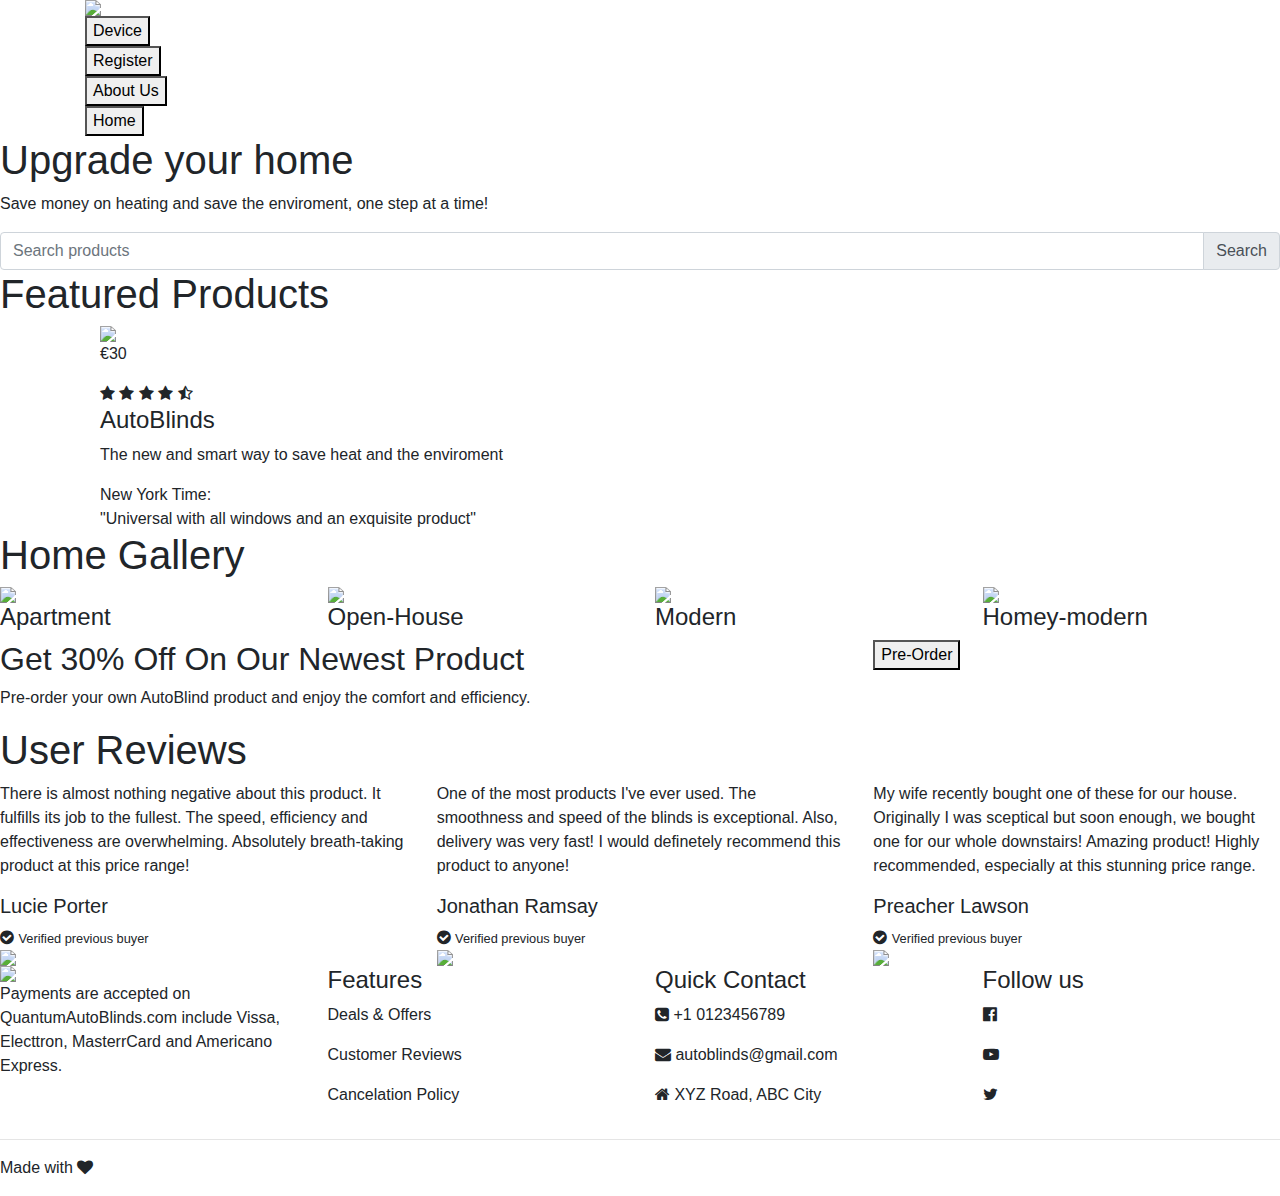
==== index.html @ b2de6f44 "Create index.html" ====
<html>
  <head>
    <title>
      QuantumAutoBlinds
    </title>
    <!--adding stylesheets-->
    <link rel="stylesheet" href="style.css"/>
    <link rel="stylesheet" href="https://stackpath.bootstrapcdn.com/font-awesome/4.7.0/css/font-awesome.min.css"/>
    <meta name="viewport" content="width=device-width, initial-scale=1.0"/>
		<meta charset="utf-8"/>
    <link rel="stylesheet" href="https://stackpath.bootstrapcdn.com/bootstrap/4.5.2/css/bootstrap.min.css"/>
  </head>
  <body>
    <section class="header">
      <!--Creating container for buttons on top of the page-->
      <div class="container">
        <img src="banner1.png" />
				<div>
          <a href="device.html">
            <button type="button" class="button-btn" >Device</button>
          </a>
        </div>
				<div>
          <a href="register.html">
            <button type="button" class="button-btn"	>Register</button>
          </a>
        </div>
        <div>
          <a href="about_us.html">
            <button type="button" class="button-btn" >About Us</button>
          </a>
        </div>
        <div>
          <a href="index.html">
            <button type="button" class="button-btn" >Home</button>
          </a>
        </div>
      </div>
      <h1>Upgrade your home</h1>
      <p>Save money on heating and save the enviroment, one step at a time!</p>
      <div class="input-group">
        <input type="text" class="form-control" placeholder="Search products"/>
        <div class="input-group-append">
          <button type="submit" class="input-group-text btn">Search</button>
        </div>
      </div>	
    </section>
    <section class="features">
      <h1>Featured Products</h1>
      <div class="container">
          <div class="col-lg-12">
            <div class="feature-box">
              <div class="feature-img">
                <img class="cover" src="blinds_1.png"/>
                <div class="price">
                  <p>€30</p>
                </div>
              </div>
            </div>
            <div class="rating">
              <i class="fa fa-star"></i>
              <i class="fa fa-star"></i>
              <i class="fa fa-star"></i>
              <i class="fa fa-star"></i>
              <i class="fa fa-star-half-o"></i>
            </div>
            <div class="feature-details">
              <h4>AutoBlinds</h4>
              <p>The new and smart way to save heat and the enviroment</p>
              <div>
                <span>New York Time:</span>
                <div class="font">
                  "Universal with all windows and an exquisite product"
                </div>
              </div>
            </div>
          </div>
      </div>
    </section>
    <section class="gallery">
      <h1>Home Gallery</h1>
      <div class="container1">
        <div class="row">
          <div class="col-md-3">
            <div class="gallery-box">
              <img src="home5v2.jpg">
              <h4>Apartment</h4>
            </div>
          </div>
          <div class="col-md-3">
            <div class="gallery-box">
              <img src="home2v2.jpg">
              <h4>Open-House</h4>
            </div>
          </div>
          <div class="col-md-3">
            <div class="gallery-box">
              <img src="home3v2.jpg">
              <h4>Modern</h4>
            </div>
          </div>
          <div class="col-md-3">
            <div class="gallery-box">
              <img src="home4v2.jpg">
              <h4>Homey-modern</h4>
            </div>
          </div>
        </div>
      </div>
    </section>
    <section class="banner">
      <div class="banner-highlights">
        <div class="container2">
          <div class="row">
            <div class="col-md-8">
              <h2>Get 30% Off On Our Newest Product</h2>
              <p>Pre-order your own AutoBlind product and enjoy the comfort and efficiency.</p>
            </div>
            <div class="col-md-4">
              <a href="register.html">
                <button type="button" class="booking-btn">Pre-Order</button>
              </a>
            </div>
          </div>
        </div>
      </div>
    </section>
    <section class="users-feedback">
      <h1>User Reviews</h1>
      <div class="container3">
        <div class="row">
          <div class="col-md-4">
            <div class="user-review">
              <p>There is almost nothing negative about this product. It fulfills its job to the fullest. The speed, efficiency and effectiveness are overwhelming. Absolutely breath-taking product at this price range!</p>
              <h5>Lucie Porter</h5>
							<div>
								<i class="fa fa-check-circle" aria-hidden="true"></i>
              	<small>Verified previous buyer</small>
							</div>
            </div>
            <img src="person1.jpg">
          </div>
          <div class="col-md-4">
            <div class="user-review">
              <p>One of the most products I've ever used. The smoothness and speed of the blinds is exceptional. Also, delivery was very fast! I would definetely recommend this product to anyone!</p>
              <h5>Jonathan Ramsay</h5>
							<div>
								<i class="fa fa-check-circle" aria-hidden="true"></i>
              	<small>Verified previous buyer</small>
							</div>
            </div>
            <img src="person2.jfif">
          </div>
          <div class="col-md-4">
            <div class="user-review">
              <p>My wife recently bought one of these for our house. Originally I was sceptical but soon enough, we bought one for our whole downstairs! Amazing product! Highly recommended, especially at this stunning price range. </p>
              <h5>Preacher Lawson</h5>
							<div>
								<i class="fa fa-check-circle" aria-hidden="true"></i>
              	<small>Verified previous buyer</small>
							</div>
            </div>
            <img src="person3.jpg">
          </div>
        </div>
      </div>
    </section>
    <section class="footer">
      <div class="container4">
        <div class="row">
          <div class="col-md-3">
            <img src="banner1.png" class="footer-logo">
            <p>Payments are accepted on QuantumAutoBlinds.com include Vissa, Electtron, MasterrCard and Americano Express.</p>
          </div>
          <div class="col-md-3">
            <h4>Features</h4>
            <p>Deals & Offers</p>
            <p>Customer Reviews</p>
            <p>Cancelation Policy</p>
          </div>
          <div class="col-md-3">
            <h4>Quick Contact</h4>
            <p><i class="fa fa-phone-square"></i> +1 0123456789</p>
            <p><i class="fa fa-envelope"></i> autoblinds@gmail.com</p>
            <p><i class="fa fa-home"></i> XYZ Road, ABC City</p>
          </div>
          <div class="col-md-3">
            <h4>Follow us</h4>
            <p>
              <i class="fa fa-facebook-official"></i>
              <a href="https://www.facebook.com/profile.php?id=100079266711322" style="color: white" target="_blank"> Facebook</a>
            </p>
            <p>
              <i class="fa fa-youtube-play"></i>
              <a href="https://www.youtube.com/channel/UCkskhf_nLDZB7I5KZFfqZyQ" style="color: white" target="_blank">YouTube
              </a>
            </p>
            <p>
              <i class="fa fa-twitter"></i>
              <a href="https://twitter.com/auto_blinds" style="color: white" target="_blank"> Twitter</a>
            </p>
          </div>
        </div><hr>
        <p class="copyright">Made with <i class="fa fa-heart"></i></p> 
      </div>
    </section>
  </body>
</html>
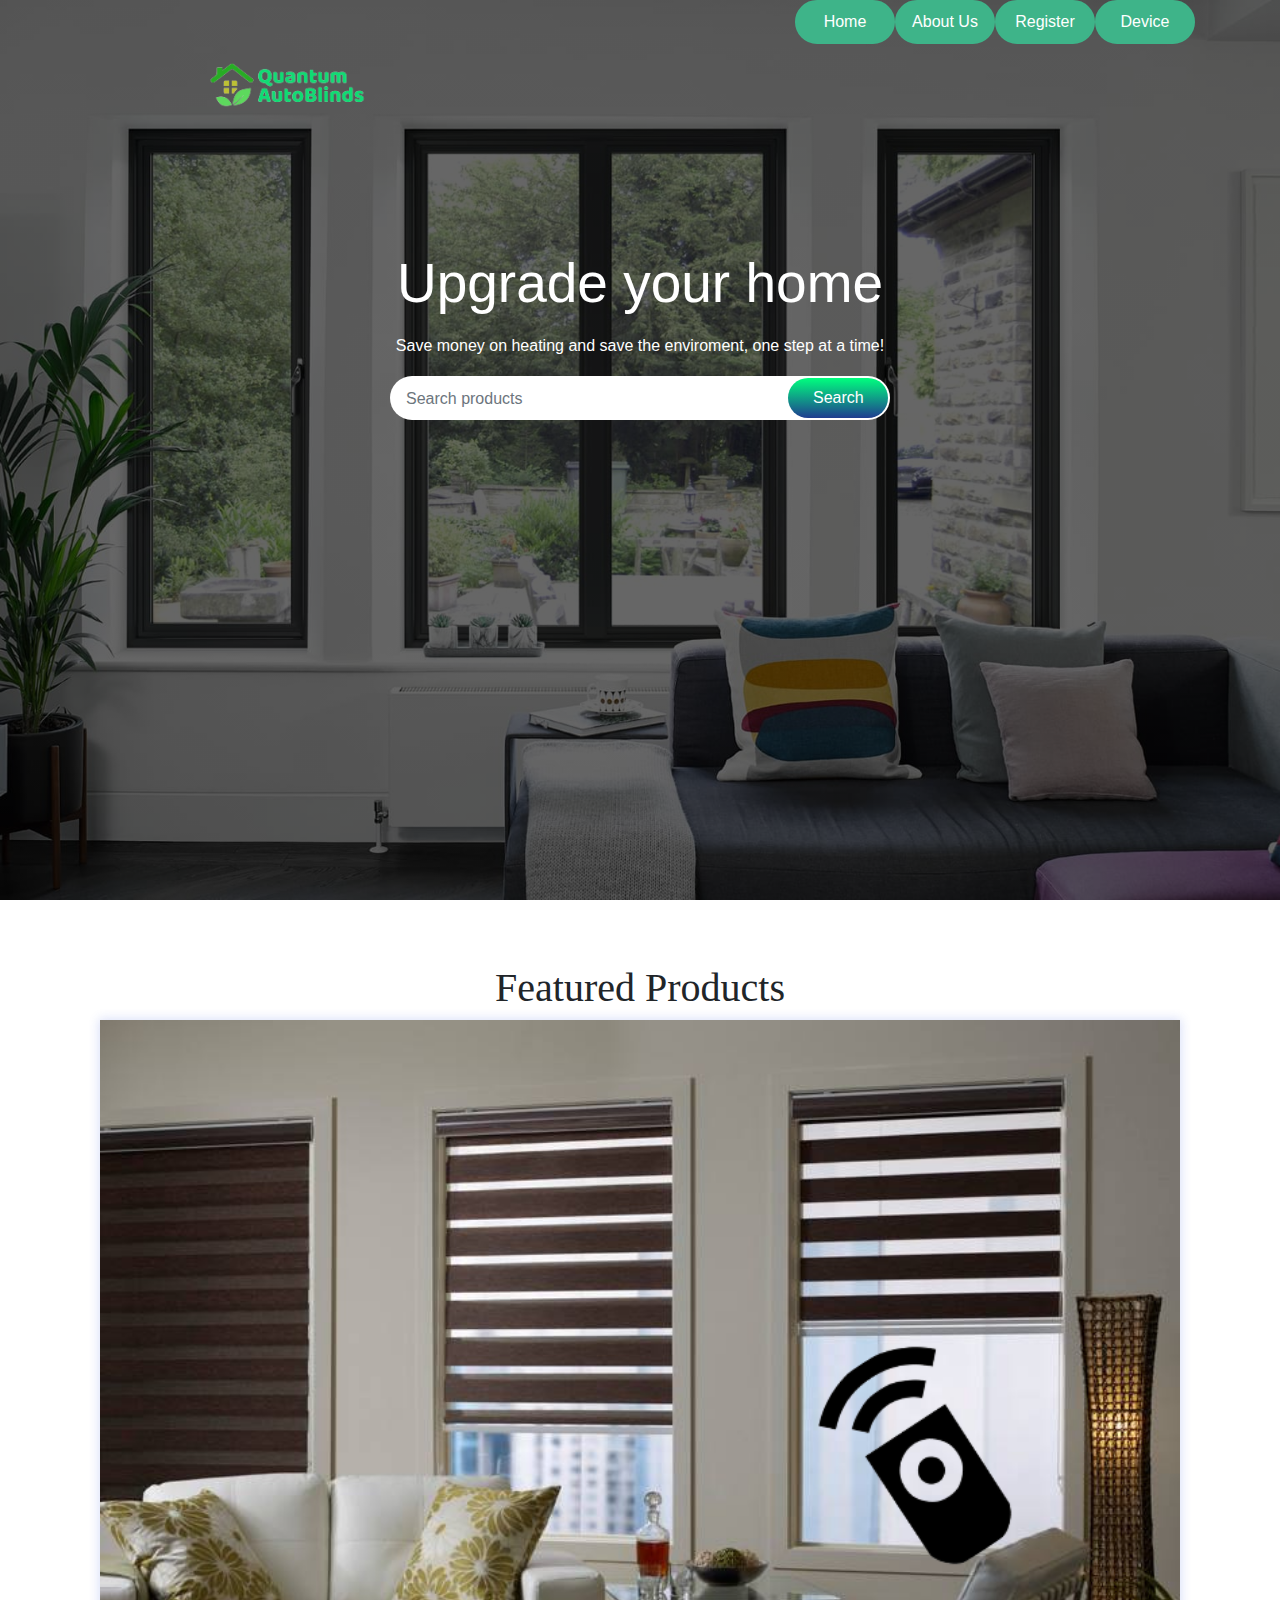
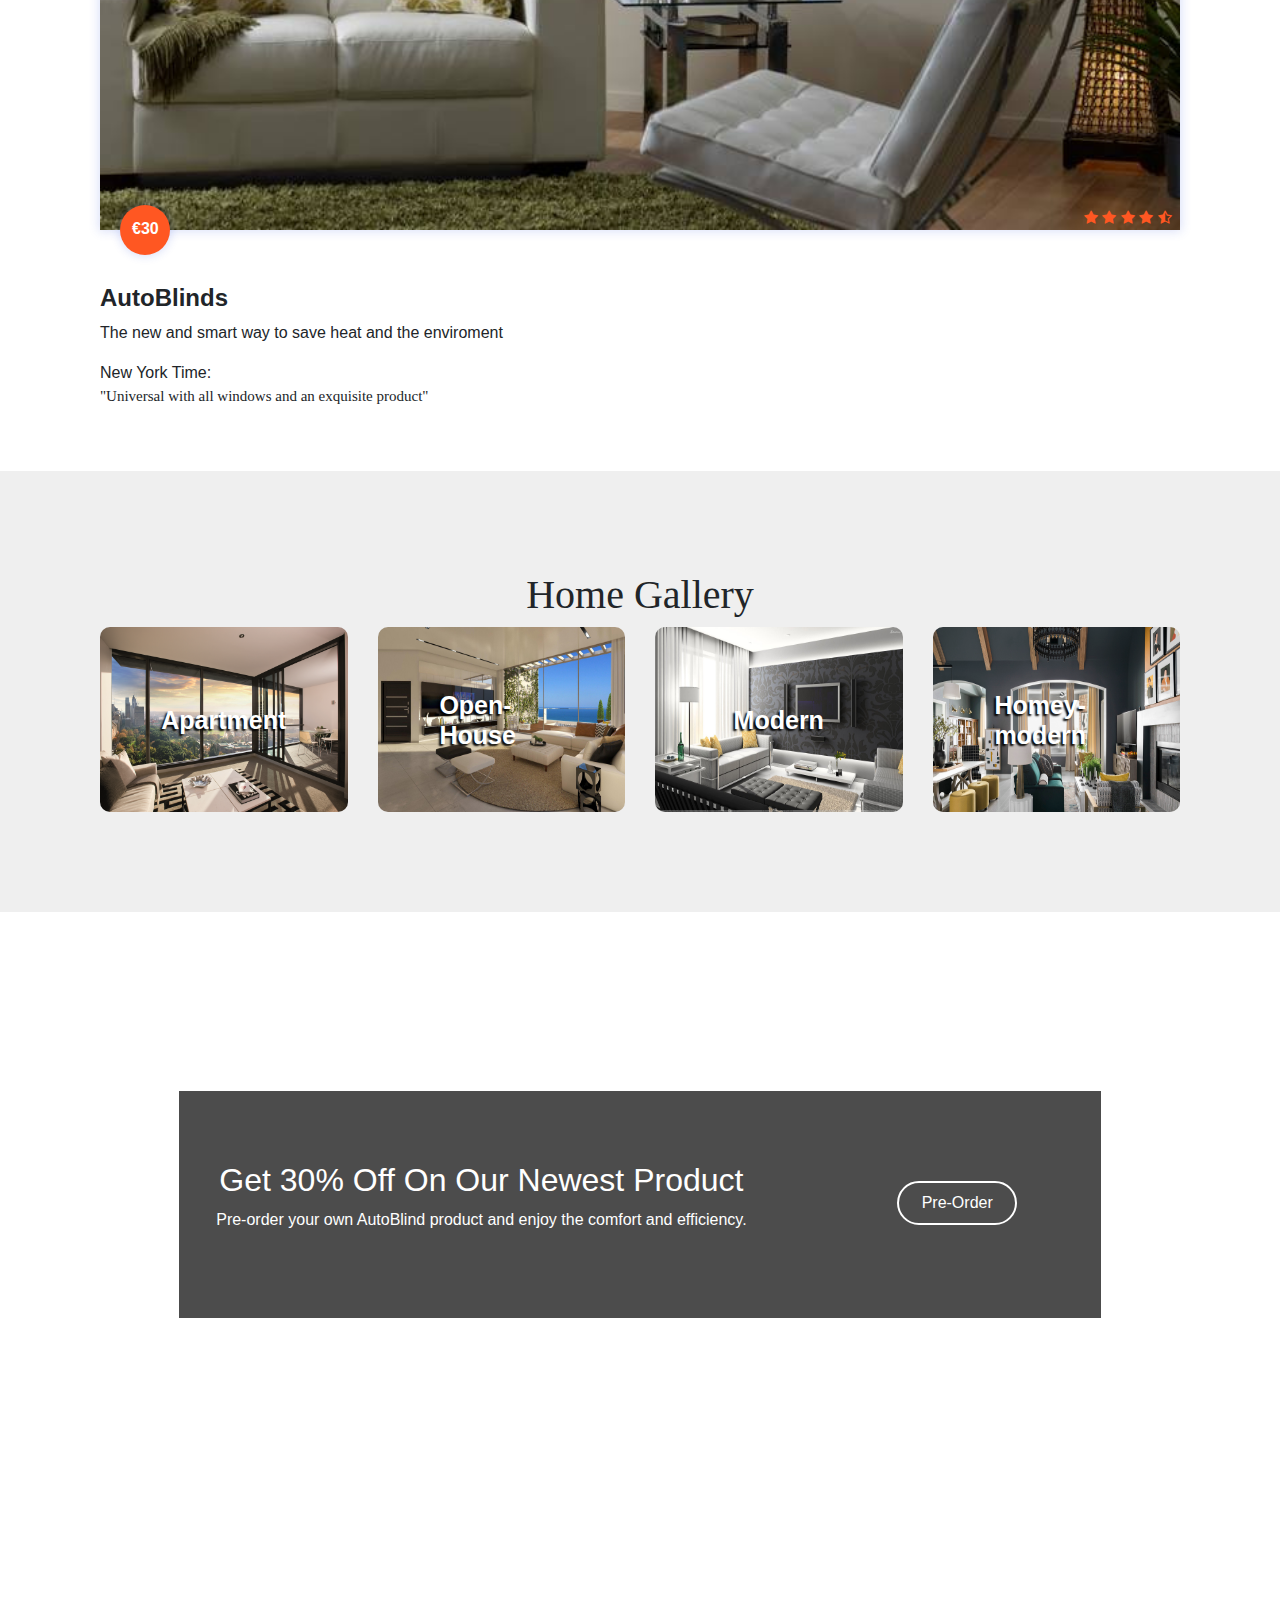
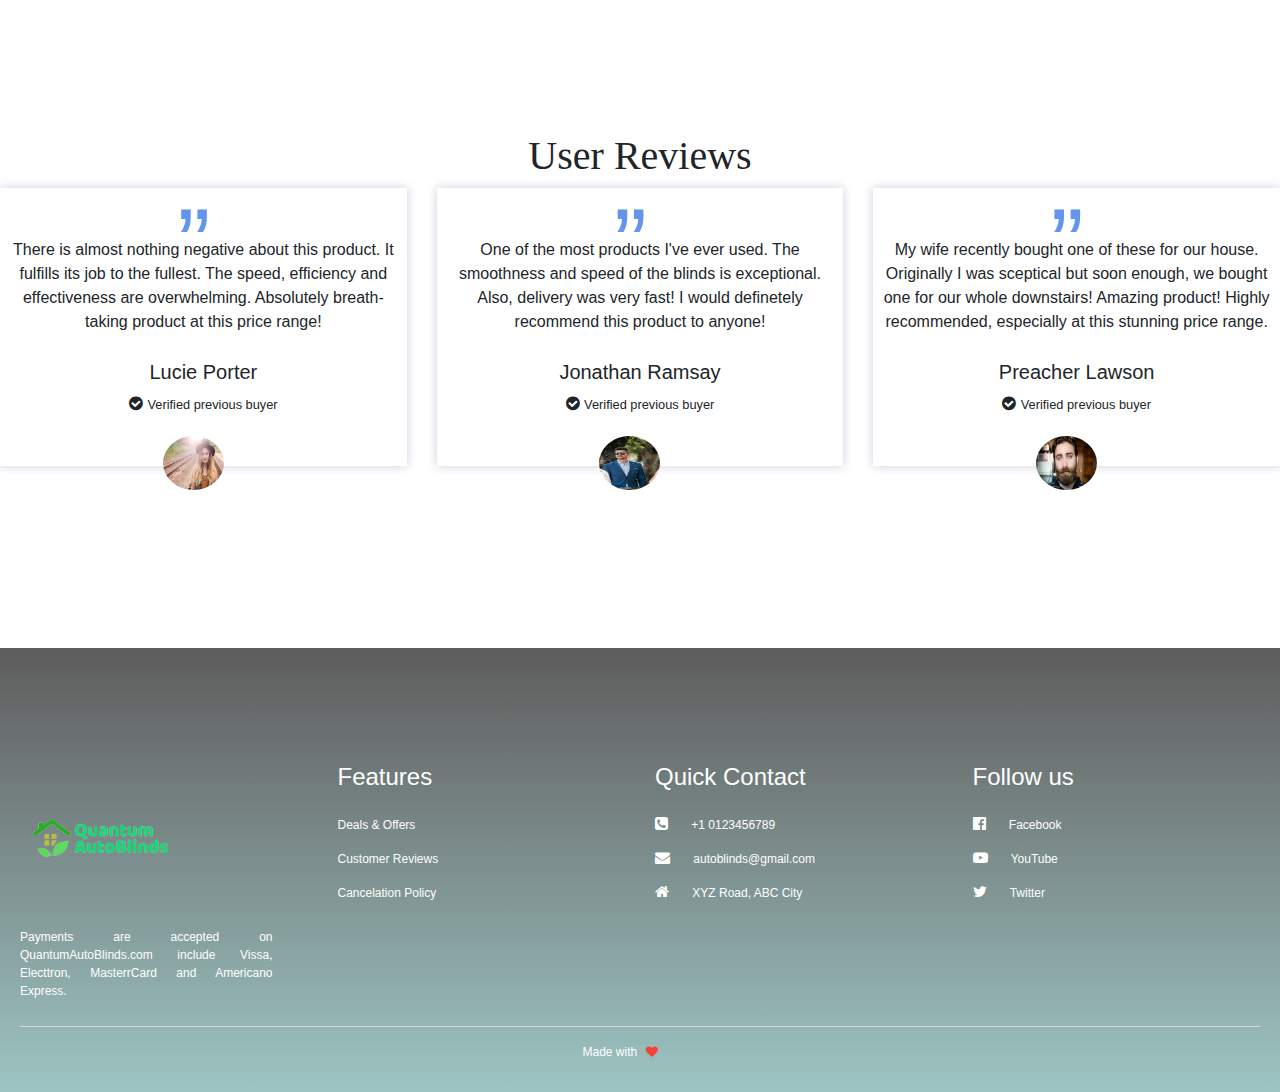
==== commit 47afda3e: "added assets folder" ====
--- a/index.html
+++ b/index.html
@@ -14,7 +14,7 @@
     <section class="header">
       <!--Creating container for buttons on top of the page-->
       <div class="container">
-        <img src="banner1.png" />
+        <img src="assets/banner1.png" />
 				<div>
           <a href="device.html">
             <button type="button" class="button-btn" >Device</button>
@@ -51,7 +51,7 @@
           <div class="col-lg-12">
             <div class="feature-box">
               <div class="feature-img">
-                <img class="cover" src="blinds_1.png"/>
+                <img class="cover" src="assets/blinds_1.png"/>
                 <div class="price">
                   <p>€30</p>
                 </div>
@@ -83,25 +83,25 @@
         <div class="row">
           <div class="col-md-3">
             <div class="gallery-box">
-              <img src="home5v2.jpg">
+              <img src="assets/home5v2.jpg">
               <h4>Apartment</h4>
             </div>
           </div>
           <div class="col-md-3">
             <div class="gallery-box">
-              <img src="home2v2.jpg">
+              <img src="assets/home2v2.jpg">
               <h4>Open-House</h4>
             </div>
           </div>
           <div class="col-md-3">
             <div class="gallery-box">
-              <img src="home3v2.jpg">
+              <img src="assets/home3v2.jpg">
               <h4>Modern</h4>
             </div>
           </div>
           <div class="col-md-3">
             <div class="gallery-box">
-              <img src="home4v2.jpg">
+              <img src="assets/home4v2.jpg">
               <h4>Homey-modern</h4>
             </div>
           </div>
@@ -138,7 +138,7 @@
               	<small>Verified previous buyer</small>
 							</div>
             </div>
-            <img src="person1.jpg">
+            <img src="assets/person1.jpg">
           </div>
           <div class="col-md-4">
             <div class="user-review">
@@ -149,7 +149,7 @@
               	<small>Verified previous buyer</small>
 							</div>
             </div>
-            <img src="person2.jfif">
+            <img src="assets/person2.jfif">
           </div>
           <div class="col-md-4">
             <div class="user-review">
@@ -160,7 +160,7 @@
               	<small>Verified previous buyer</small>
 							</div>
             </div>
-            <img src="person3.jpg">
+            <img src="assets/person3.jpg">
           </div>
         </div>
       </div>
@@ -169,7 +169,7 @@
       <div class="container4">
         <div class="row">
           <div class="col-md-3">
-            <img src="banner1.png" class="footer-logo">
+            <img src="assets/banner1.png" class="footer-logo">
             <p>Payments are accepted on QuantumAutoBlinds.com include Vissa, Electtron, MasterrCard and Americano Express.</p>
           </div>
           <div class="col-md-3">
--- a/style.css
+++ b/style.css
@@ -0,0 +1,332 @@
+*
+{
+  padding: 0;
+  margin: 0;
+}
+
+.header
+{
+  height: 100%;
+  background-image: linear-gradient(rgba(0,0,0,0.6),rgba(0,0,0,0.6)),url(assets/window.png);
+  background-size: cover;
+  background-position: center;
+  background-attachment: fixed;
+  padding-bottom: 20px;
+  text-align: center;
+  color: #fff;
+}
+
+.header img
+{
+  width: 170px; 
+  margin: 0 10%;
+  float: left;
+  background: transparent;
+}
+
+.header h1
+{
+  padding-top: 250px;
+  padding-bottom: 0;
+  font-size: 55px;
+}
+
+.header p
+{
+  margin: 18px 0; 
+}
+.button-btn
+{
+  width: 100px;
+  padding: 8px 0;
+  outline: none !important;
+  border: 2px solid #3EB489;
+  border-radius: 80px;
+  background: #3EB489;
+  color: #fff;
+  float: right;
+	cursor: pointer;
+}
+
+.form-control
+{
+  border: 0 !important;
+  border-radius: 30px !important;
+  margin: 2px;
+  box-shadow: none !important;
+}
+
+.input-group
+{
+  width: 90%!important;
+  max-width: 500px;
+  border-radius: 30px;
+  background: #fff;
+  margin: auto;
+  padding: 2px;
+}
+
+.input-group-text
+{
+  width: 100px;
+  background-image: linear-gradient(#00ff7e,#1f3d90);
+  border: 0 !important;
+  color: #fff !important;
+  padding: 0 25px !important;
+  border-radius: 30px !important;
+  box-shadow: none !important;
+}
+
+/*features*/
+
+.features
+{
+  padding: 5% 5%;
+}
+
+.features h1 {
+  width: 100%;
+  text-align: center;
+  padding-bottom: 0 10%; 
+  padding-left: 0%;
+	font-family: Trattatello, fantasy;
+	
+}
+
+.feature-img img
+{
+  width: 100%;
+  position: relative;
+  margin:auto;
+  display: block;
+}
+
+
+.features .fa
+{
+  font-size: 15px;
+  color: #ff5722;
+}
+
+.feature-details h4
+{ 
+  font-weight: 600;
+  margin-top: 5%;
+  margin-left: auto;
+  margin-right: auto;
+}
+.features feature-details{
+  padding-right: 100%;
+}
+.price
+{
+  width: 50px;
+  height: 50px;
+  background: #ff5722;
+  color: #fff;
+  font-weight: 600;
+  border-radius: 50%;
+  padding: 12px;
+  box-shadow: 0 0 10px 1px rgba(37,73,214,0.18);
+  position: absolute;
+  left: 20px;
+  bottom: -25px;
+}
+
+.font
+{
+  display: block;
+  font-size: 15px;
+  font-family: cursive;
+}
+
+.rating
+{
+  float: right;
+  bottom: -1px;
+  right: auto;
+  top:auto;
+  position: absolute;
+  bottom: 18%;
+  left: 90%;
+  
+  
+}
+
+.feature-box
+{
+  box-shadow: 0 0 10px 1px rgba(37,73,214,0.18);
+  margin-bottom: 30px;
+  position: relative;
+  margin-left: auto;
+  margin-right: auto;
+}
+/*gallery*/
+.gallery h1{
+	text-align: center;
+	font-family: Trattatello, fantasy;
+}
+.gallery
+{
+  padding: 100px 100px;
+  background: #efefef;
+  
+}
+
+.gallery-box img
+{
+  width: 100%;
+  height: 100%;
+  border-radius: 10px;
+  cursor: pointer;
+  transition: 1s;
+}
+
+.gallery-box img:hover
+{
+  transform: scale(1.1);
+}
+
+.gallery-box h4
+{
+  display: block;
+  color: #fff;
+  text-shadow: -2px 2px 2px #000;
+  font-weight: 600;
+  font-size: 25px;
+  position: absolute;
+  top: 50%;
+  left: 50%;
+  transform: translate(-50%,-50%);
+}
+
+.gallery-box
+{
+  position: relative;
+  margin-bottom: 30px;
+}
+/*pre-order*/
+.banner
+{
+  height: 80%;
+  background-image: url(assets/background_image.jfif);
+  background-position: center;
+  background-size: cover;
+  background-attachment: fixed;
+  padding: 14%;
+}
+
+.banner-highlights
+{
+  padding: 70px 0;
+  background: rgba(0,0,0,0.7);
+  text-align: center;
+  color: #fff;
+}
+
+.booking-btn
+{
+  width: 120px;
+  padding: 8px 0;
+  outline: none !important;
+  border: 2px solid #fff;
+  border-radius: 80px;
+  background: transparent;
+  color: #fff;
+  margin-top: 20px;
+}
+/*user_reviews*/
+.users-feedback
+{
+  padding: 100px 0;
+}
+.users-feedback h1{
+	text-align: center;
+	font-family: Trattatello, fantasy;
+}
+.user-review
+{
+  text-align: center;
+  box-shadow: 0 0 10px 0 rgba(0,0,100,0.2);
+  padding-bottom: 50px;
+}
+
+.user-review p
+{
+  padding: 50px 10px 10px 10px;
+}
+
+.users-feedback img
+{
+  width: 15%;
+  height: 15%;
+  border-radius: 50%;
+  position: relative;
+  margin: -30px 0 20px 40%;
+}
+
+.user-review p::before
+{
+  content: '\201d';
+  display: block;
+  position: absolute;
+  font-size: 100px;
+  color: #6495ed;
+  font-family: sans-serif;
+  left: 44%;
+  top: -20px;
+}
+/*footer*/
+.footer
+{
+  padding: 100px 20px 15px;
+  background-image: linear-gradient(#5e5c5c,#9dc5c3);
+  color: #fff;
+}
+
+.footer-logo
+{
+  width: 150px;
+  margin-top: 15px;
+  margin-bottom: 15px;
+}
+
+.footer h4
+{
+  text-align: left;
+  margin-top: 15px;
+  margin-bottom: 25px;
+}
+
+.footer p
+{
+  font-size: 12px;
+  text-align: justify;
+  padding-right: 35px;
+}
+
+.footer .row .fa
+{   
+  padding-right: 20px;
+  font-size: 15px;
+}
+
+.footer hr
+{
+  margin-top: 10px;
+  background: #efefef;
+
+}
+
+
+
+.fa-heart
+{
+  margin: 0 5px;
+  color: #f44336;
+}
+
+.footer .copyright
+{
+  text-align: center;
+}
